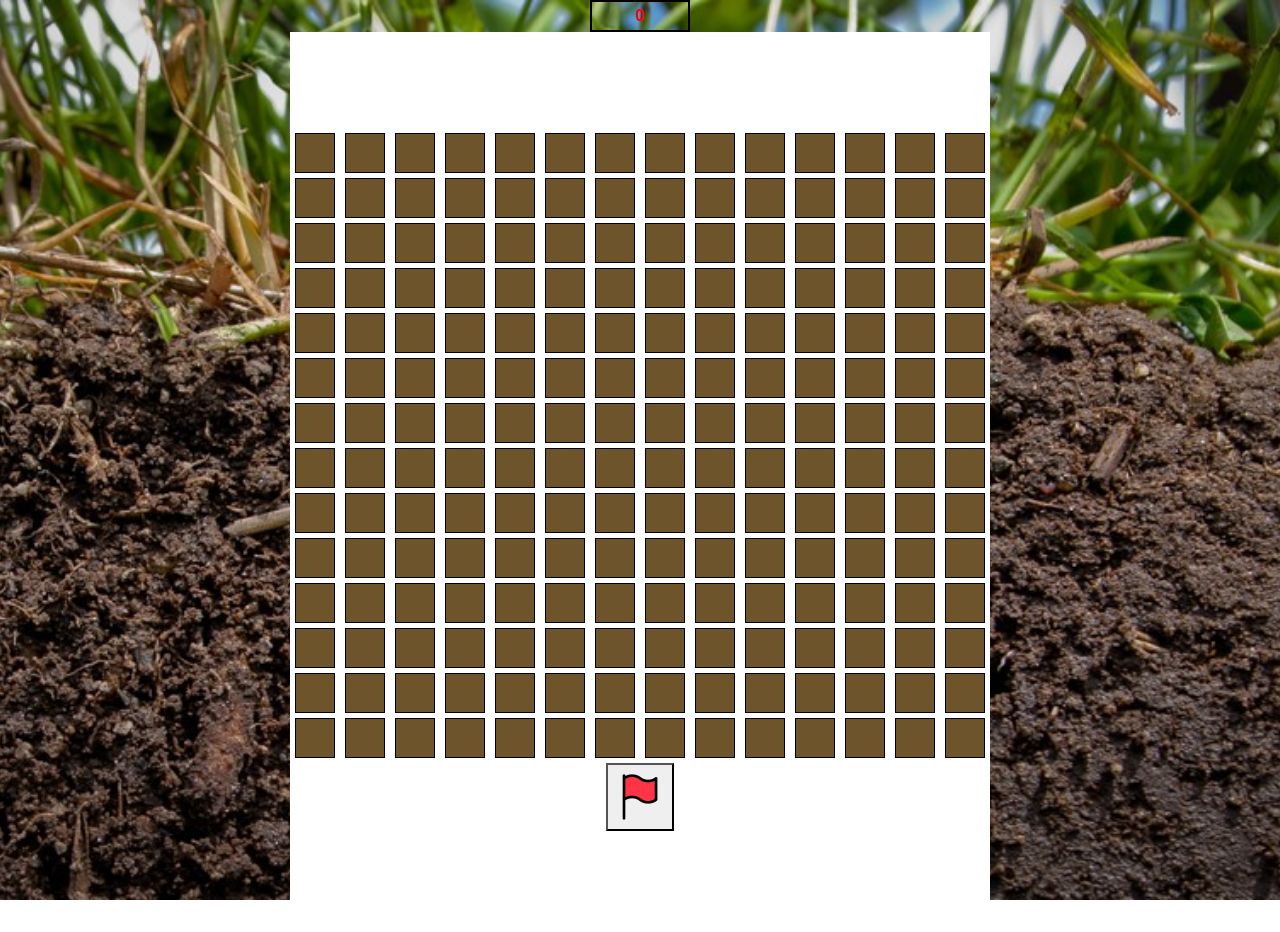
==== temp.html @ 3013266a "added favicon and bckgrd img" ====
<!DOCTYPE html>
<html lang="en">
  <head>
    <!-- Set the page title -->
    <title>Minesweeper</title>

    <!-- Set the charset we're using to UTF-8 -->
    <meta charset="UTF-8" />

    <!-- Set the screens default zoom / scale to 1 -->
    <meta name="viewport" content="width=device-width, initial-scale=1" />

    <!-- Specifies the document mode for Internet Explorer -->
    <meta http-equiv="X-UA-Compatible" content="ie=edge" />

    <!-- We are using a CSS Reset file to standardize browser default css -->
    <link rel="stylesheet" href="./reset.css" />

    <!-- This is where all of our awesome CSS code goes -->
    <link rel="stylesheet" href="./temp.css" />

    <!-- Set the Favicon  -->
    <link rel="icon" href="images/bombfavicon.png" type="image/svg+xml" />
  </head>
  <body>
    <main>

  
  <div id="timer" class="timer">
        <p>00:00</p>
      </div>
      <div id="app">   
      
        <div id="minesweeper-cont" class ="minesweep-cont-class">
          <ul id="minesweepergrid" class="minesweepergrid-class"></ul>
          <button id="flagbutton" class="flagbutton-class">Flag mode</button>
        </div>

        <section id="endsection" class="endsectionclass">
          <background-image src="images\flag(1).png"></background-image>
          <h2 id="endscreentitle">End screen</h2>

          <p id="timetext" class="timetext-class"></p>

          <div class="endsection-buttons">
            <button id="restartbutton">Restart?</button>
            <a href = "TItle.html"><button>Title screen</button></a>
          </div>
        </section>
      </div>


    </main>

    <!-- This is where we add our awesome JavaScript code -->
    <script src="./script.js"></script>
  </body>
</html>
---- temp.css ----
body {
    background-image: url(images/dirt.jpeg);
    background-position: center;
    background-repeat: no-repeat;
    background-size: cover;
}

#app {
    display: flex;
    flex-direction: column;
    align-items: center;
    justify-content: center;
    height: 100vh;
}

.minesweep-cont-class {
    display: flex;
    flex-direction: column;
    align-items: center;
    justify-content: center;
    height: 100vh;
    background-color: rgb(255, 255, 255);
}

#minesweepergrid { 
    display:grid;
    grid-template-columns: repeat(14, 50px);
    list-style:none;
    text-align:center;
    justify-content:center;
gap:0;
}

ul.minesweepergrid-class {
    list-style-type:none;
    margin:0;
    padding:0;

}

.minesweepergrid-class button {
    width: 40px;
    height: 40px;
    border: 1px solid black;
    background-color: #6e542b;
    color: #1d3557;
    font-size: 20px;
    font-weight: bold;
    cursor: pointer;
}

ul.minesweepergrid-class {
    margin:0;
    padding:0;
}

.minesweepergrid-class button:active {
    background-color: red;
    color: #f1faee;
}

.minesweepergrid-class button#bomb {
    background-color: rgb(221, 89, 89);
    color:white;
}

.minesweepergrid-class button#flagged {
    background-color: rgb(195, 195, 66);
    color:white;
}



.flagbutton-class {
   content: '';
font-size:0px;
   background-image: url(images/flag\(1\).png);
   background-size: cover;
   background-position: center;
   padding: 2rem;
}

.flagmodeon {
    background-color: green;
}

#clicked {
    background:rgb(248, 217, 137);
}

.endsectionclass {
    display:none;
    flex-direction: column;
    align-items: center;
    justify-content: center;
    background-image: url(images/ezgif-1-afaca2068d.gif);
    width: 300px;
    height: 150px;
    padding:1rem;
    border: .5rem solid rgb(156, 156, 156);
    border-radius:1rem;
    position: fixed;
    
}

.endsection-buttons {
    display: flex;
    flex-direction: row;
    align-items: center;
    justify-content: center;
}

.endsection-buttons button {
    margin:1rem;
}

.gameover {
    display:flex;
    
}

.timer {
    display:flex;
    flex-direction: column;
    align-items: center;
    width: fit-content;
    border: 2px solid black;
    color: red;
  margin: auto;
    font-size: 20px;
    padding: 5px;
   min-width: 100px;
    font: bold 1em Arial;
}
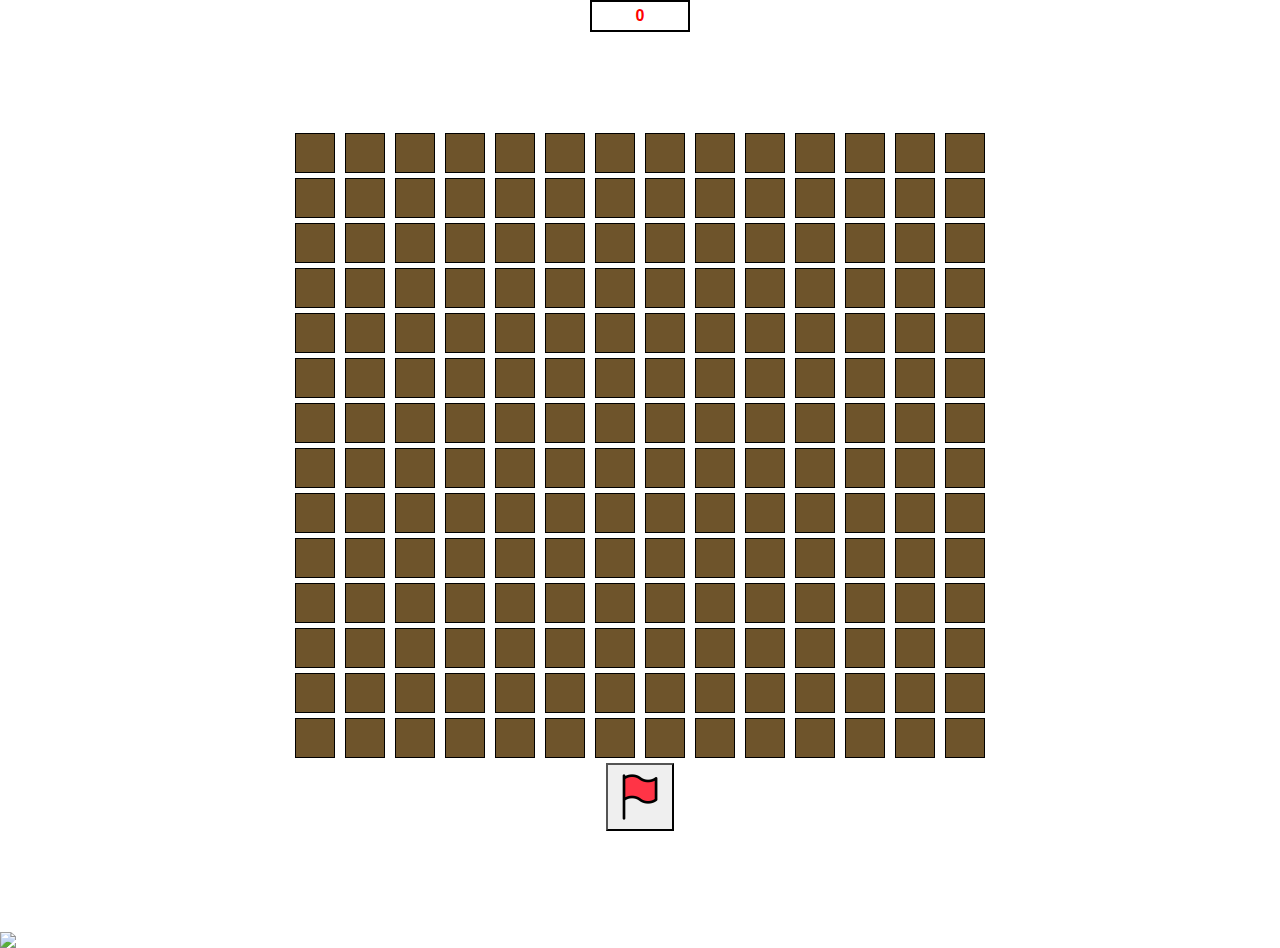
==== commit b3414586: "mole" ====
--- a/temp.html
+++ b/temp.html
@@ -2,7 +2,7 @@
 <html lang="en">
   <head>
     <!-- Set the page title -->
-    <title>Minesweeper</title>
+    <title>Group Project</title>
 
     <!-- Set the charset we're using to UTF-8 -->
     <meta charset="UTF-8" />
@@ -20,7 +20,7 @@
     <link rel="stylesheet" href="./temp.css" />
 
     <!-- Set the Favicon  -->
-    <link rel="icon" href="images/bombfavicon.png" type="image/svg+xml" />
+    <link rel="icon" href="./images/favicon/rocket.svg" type="image/svg+xml" />
   </head>
   <body>
     <main>
@@ -48,8 +48,9 @@
           </div>
         </section>
       </div>
-
-
+      <section class="molegif1">
+<img src="images/mole_1.gif">
+</section>
     </main>
 
     <!-- This is where we add our awesome JavaScript code -->
--- a/temp.css
+++ b/temp.css
@@ -1,10 +1,3 @@
-
-body {
-    background-image: url(images/dirt.jpeg);
-    background-position: center;
-    background-repeat: no-repeat;
-    background-size: cover;
-}
 
 #app {
     display: flex;
@@ -134,3 +127,9 @@
     font: bold 1em Arial;
 }
 
+.molegif1 {
+    
+    width: 200px;
+    margin: bottom 300px; ;
+
+}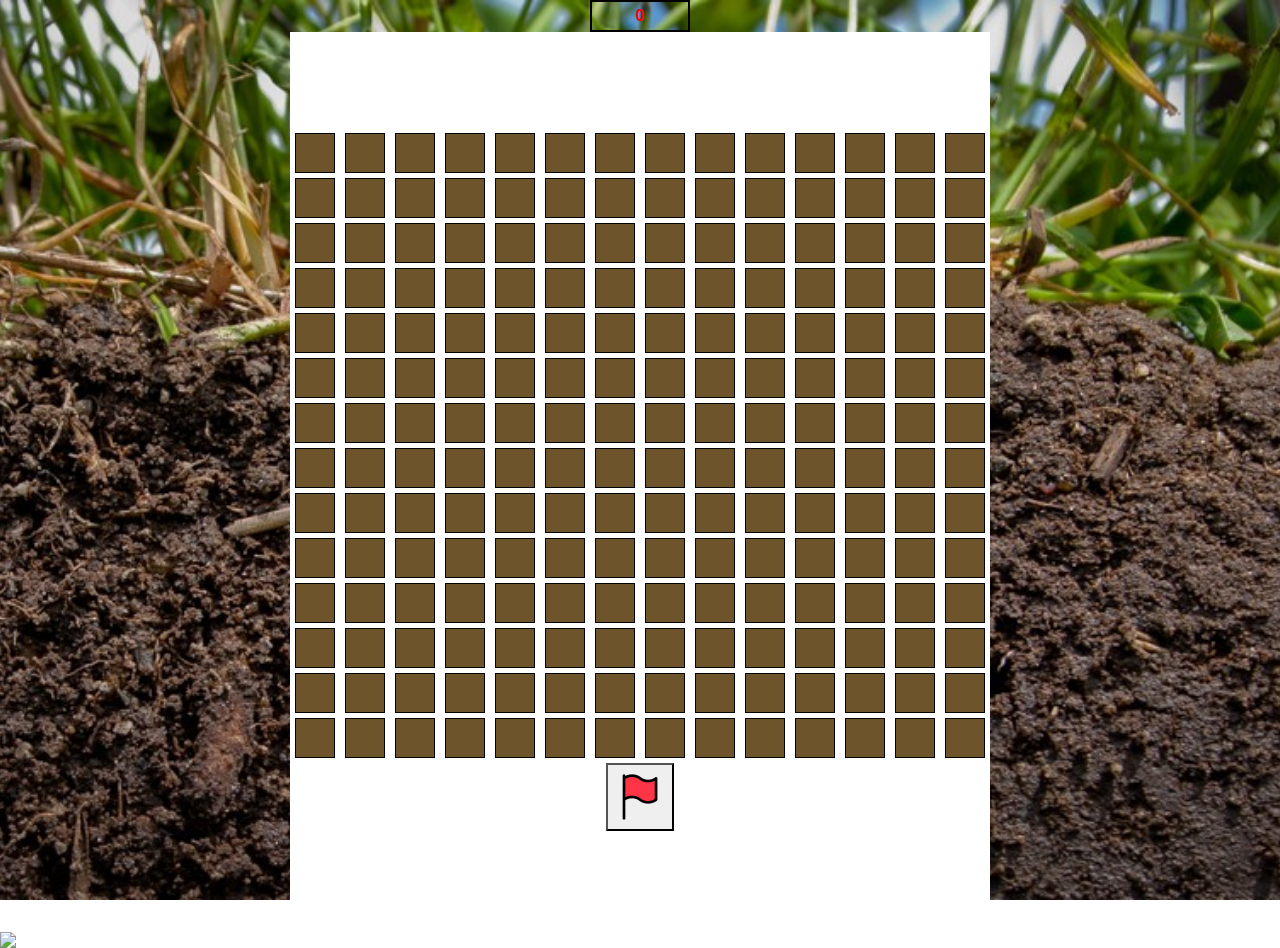
==== commit bd8b2355: "Merge branch 'main' of https://github.com/irm1005-itec1005-fall-2023/assignment-05-gitguardians" ====
--- a/temp.html
+++ b/temp.html
@@ -2,7 +2,7 @@
 <html lang="en">
   <head>
     <!-- Set the page title -->
-    <title>Group Project</title>
+    <title>Minesweeper</title>
 
     <!-- Set the charset we're using to UTF-8 -->
     <meta charset="UTF-8" />
@@ -20,7 +20,7 @@
     <link rel="stylesheet" href="./temp.css" />
 
     <!-- Set the Favicon  -->
-    <link rel="icon" href="./images/favicon/rocket.svg" type="image/svg+xml" />
+    <link rel="icon" href="images/bombfavicon.png" type="image/svg+xml" />
   </head>
   <body>
     <main>
--- a/temp.css
+++ b/temp.css
@@ -1,3 +1,10 @@
+
+body {
+    background-image: url(images/dirt.jpeg);
+    background-position: center;
+    background-repeat: no-repeat;
+    background-size: cover;
+}
 
 #app {
     display: flex;
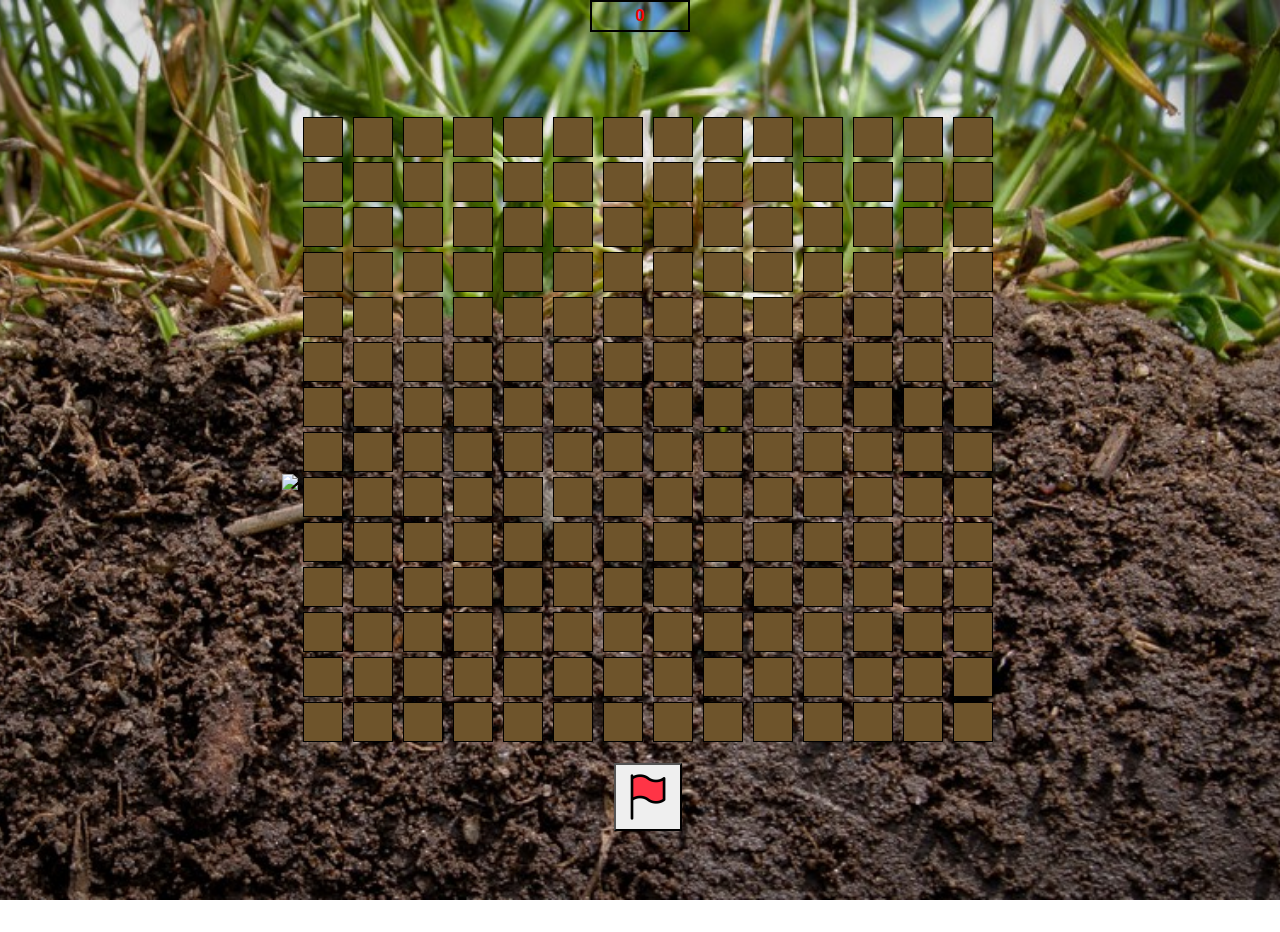
==== commit a1359ccc: "molebox" ====
--- a/temp.html
+++ b/temp.html
@@ -30,26 +30,30 @@
         <p>00:00</p>
       </div>
       <div id="app">   
-      
-        <div id="minesweeper-cont" class ="minesweep-cont-class">
-          <ul id="minesweepergrid" class="minesweepergrid-class"></ul>
-          <button id="flagbutton" class="flagbutton-class">Flag mode</button>
+        <div class="molebox">
+          <img src="images/mole_1.gif">
         </div>
 
-        <section id="endsection" class="endsectionclass">
-          <background-image src="images\flag(1).png"></background-image>
-          <h2 id="endscreentitle">End screen</h2>
+        <div class="mainbox">
+          <div id="minesweeper-cont" class ="minesweep-cont-class">
+            <ul id="minesweepergrid" class="minesweepergrid-class"></ul>
+            <button id="flagbutton" class="flagbutton-class">Flag mode</button>
+          </div>
 
-          <p id="timetext" class="timetext-class"></p>
+          <section id="endsection" class="endsectionclass">
+            <background-image src="images\flag(1).png"></background-image>
+            <h2 id="endscreentitle">End screen</h2>
 
-          <div class="endsection-buttons">
-            <button id="restartbutton">Restart?</button>
-            <a href = "TItle.html"><button>Title screen</button></a>
-          </div>
-        </section>
+            <p id="timetext" class="timetext-class"></p>
+
+            <div class="endsection-buttons">
+              <button id="restartbutton">Restart?</button>
+              <a href = "TItle.html"><button>Title screen</button></a>
+            </div>
+          </section>
+        </div>
       </div>
       <section class="molegif1">
-<img src="images/mole_1.gif">
 </section>
     </main>
 
--- a/temp.css
+++ b/temp.css
@@ -8,7 +8,7 @@
 
 #app {
     display: flex;
-    flex-direction: column;
+    flex-direction: row;
     align-items: center;
     justify-content: center;
     height: 100vh;
@@ -20,7 +20,6 @@
     align-items: center;
     justify-content: center;
     height: 100vh;
-    background-color: rgb(255, 255, 255);
 }
 
 #minesweepergrid { 
@@ -29,7 +28,6 @@
     list-style:none;
     text-align:center;
     justify-content:center;
-gap:0;
 }
 
 ul.minesweepergrid-class {
@@ -74,11 +72,12 @@
 
 .flagbutton-class {
    content: '';
-font-size:0px;
+   font-size:0px;
    background-image: url(images/flag\(1\).png);
    background-size: cover;
    background-position: center;
    padding: 2rem;
+   margin:1rem;
 }
 
 .flagmodeon {
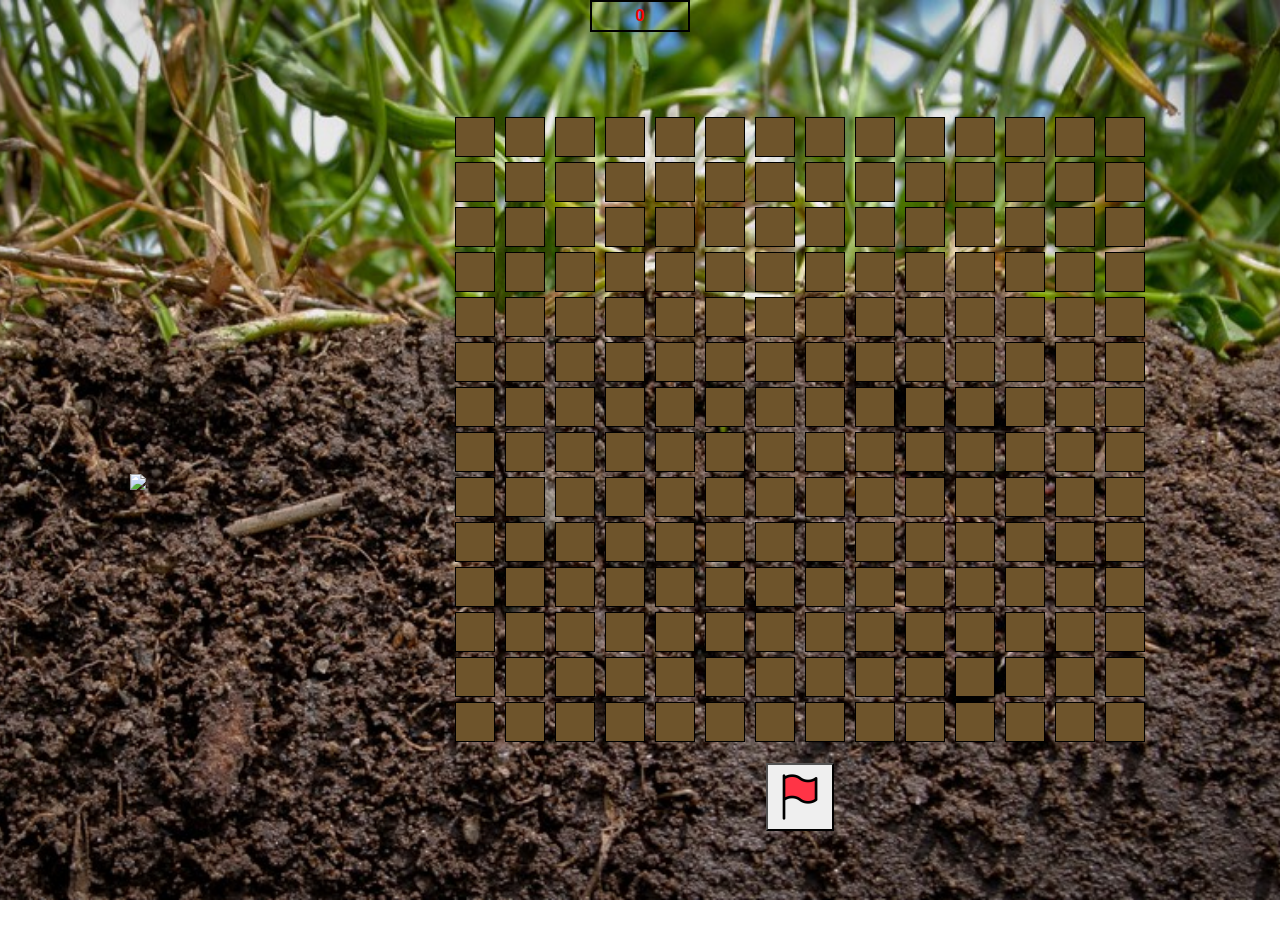
==== commit db4d1e4a: "background sizing ig" ====
--- a/temp.html
+++ b/temp.html
@@ -37,12 +37,12 @@
         <div class="mainbox">
           <div id="minesweeper-cont" class ="minesweep-cont-class">
             <ul id="minesweepergrid" class="minesweepergrid-class"></ul>
-            <button id="flagbutton" class="flagbutton-class">Flag mode</button>
+            <button id="flagbutton" class="flagbutton-class">Flag Mode</button>
           </div>
 
           <section id="endsection" class="endsectionclass">
             <background-image src="images\flag(1).png"></background-image>
-            <h2 id="endscreentitle">End screen</h2>
+            <h2 id="endscreentitle">End Screen</h2>
 
             <p id="timetext" class="timetext-class"></p>
 
--- a/temp.css
+++ b/temp.css
@@ -99,7 +99,11 @@
     padding:1rem;
     border: .5rem solid rgb(156, 156, 156);
     border-radius:1rem;
-    position: fixed;
+   position: absolute;
+    top: 50%;
+    left: 50%;
+    transform: translate(-50%, -50%);
+    z-index: 1000
     
 }
 
@@ -133,9 +137,7 @@
     font: bold 1em Arial;
 }
 
-.molegif1 {
-    
-    width: 200px;
-    margin: bottom 300px; ;
+.molebox {
+    width: 20rem;
 
 }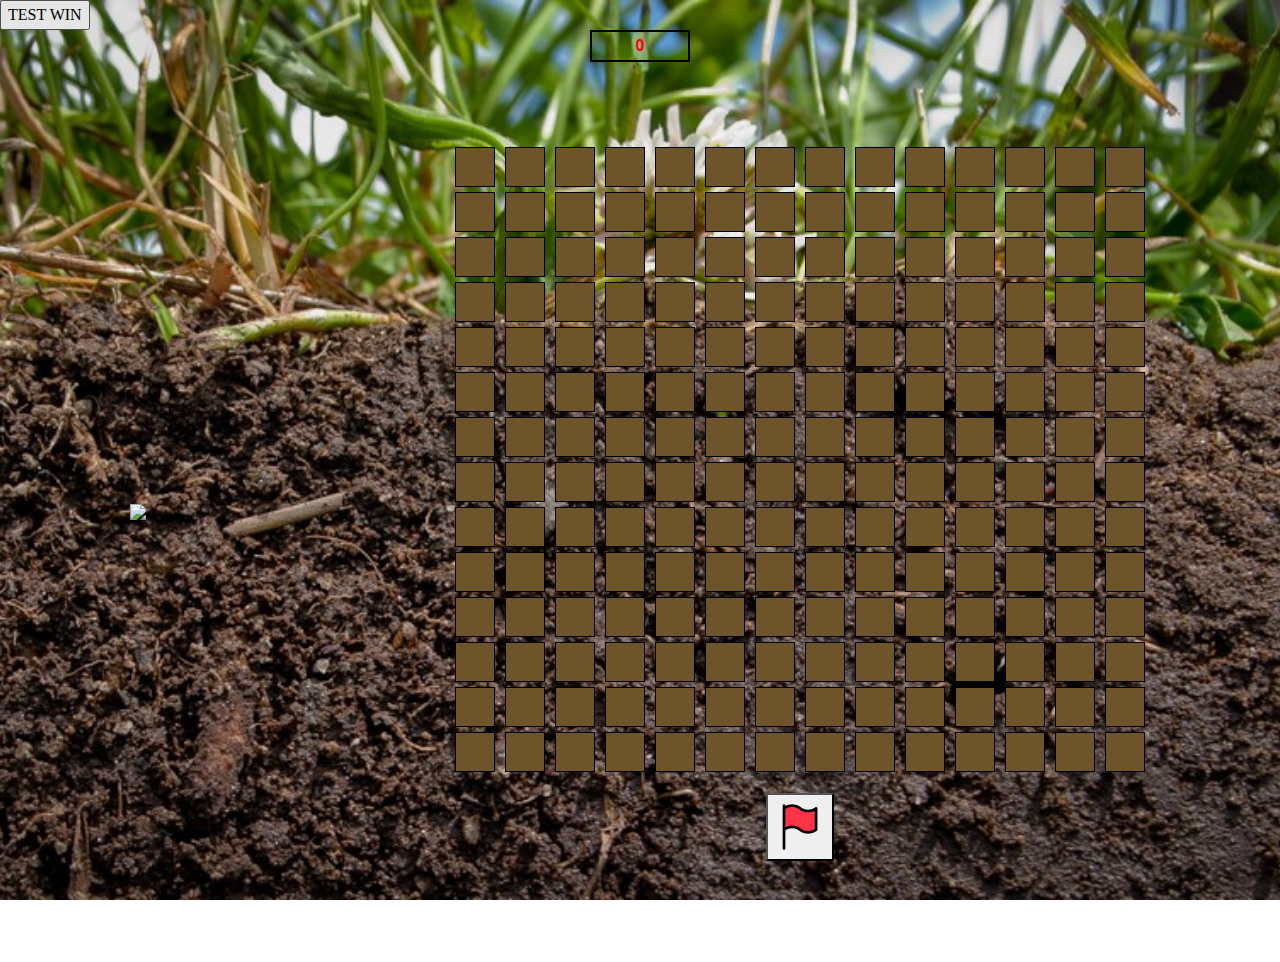
==== commit 9914d707: "timer fix" ====
--- a/temp.html
+++ b/temp.html
@@ -25,34 +25,35 @@
   <body>
     <main>
 
+      <button id="testWin">TEST WIN</button>
   
   <div id="timer" class="timer">
         <p>00:00</p>
       </div>
       <div id="app">   
-        <div class="molebox">
+<div class="molebox">
           <img src="images/mole_1.gif">
         </div>
+      
+<div class="mainbox">
+        <div id="minesweeper-cont" class ="minesweep-cont-class">
+          <ul id="minesweepergrid" class="minesweepergrid-class"></ul>
+          <button id="flagbutton" class="flagbutton-class">Flag Mode</button>
+        </div>
 
-        <div class="mainbox">
-          <div id="minesweeper-cont" class ="minesweep-cont-class">
-            <ul id="minesweepergrid" class="minesweepergrid-class"></ul>
-            <button id="flagbutton" class="flagbutton-class">Flag Mode</button>
-          </div>
-
-          <section id="endsection" class="endsectionclass">
-            <background-image src="images\flag(1).png"></background-image>
+        <section id="endsection" class="endsectionclass">
+          <background-image src="images\flag(1).png"></background-image>
             <h2 id="endscreentitle">End Screen</h2>
 
-            <p id="timetext" class="timetext-class"></p>
+          <p id="timetext" class="timetext-class"></p>
 
-            <div class="endsection-buttons">
-              <button id="restartbutton">Restart?</button>
-              <a href = "TItle.html"><button>Title screen</button></a>
-            </div>
-          </section>
-        </div>
+          <div class="endsection-buttons">
+            <button id="restartbutton">Restart?</button>
+            <a href = "index.html"><button>Title screen</button></a>
+          </div>
+        </section>
       </div>
+</div>
       <section class="molegif1">
 </section>
     </main>
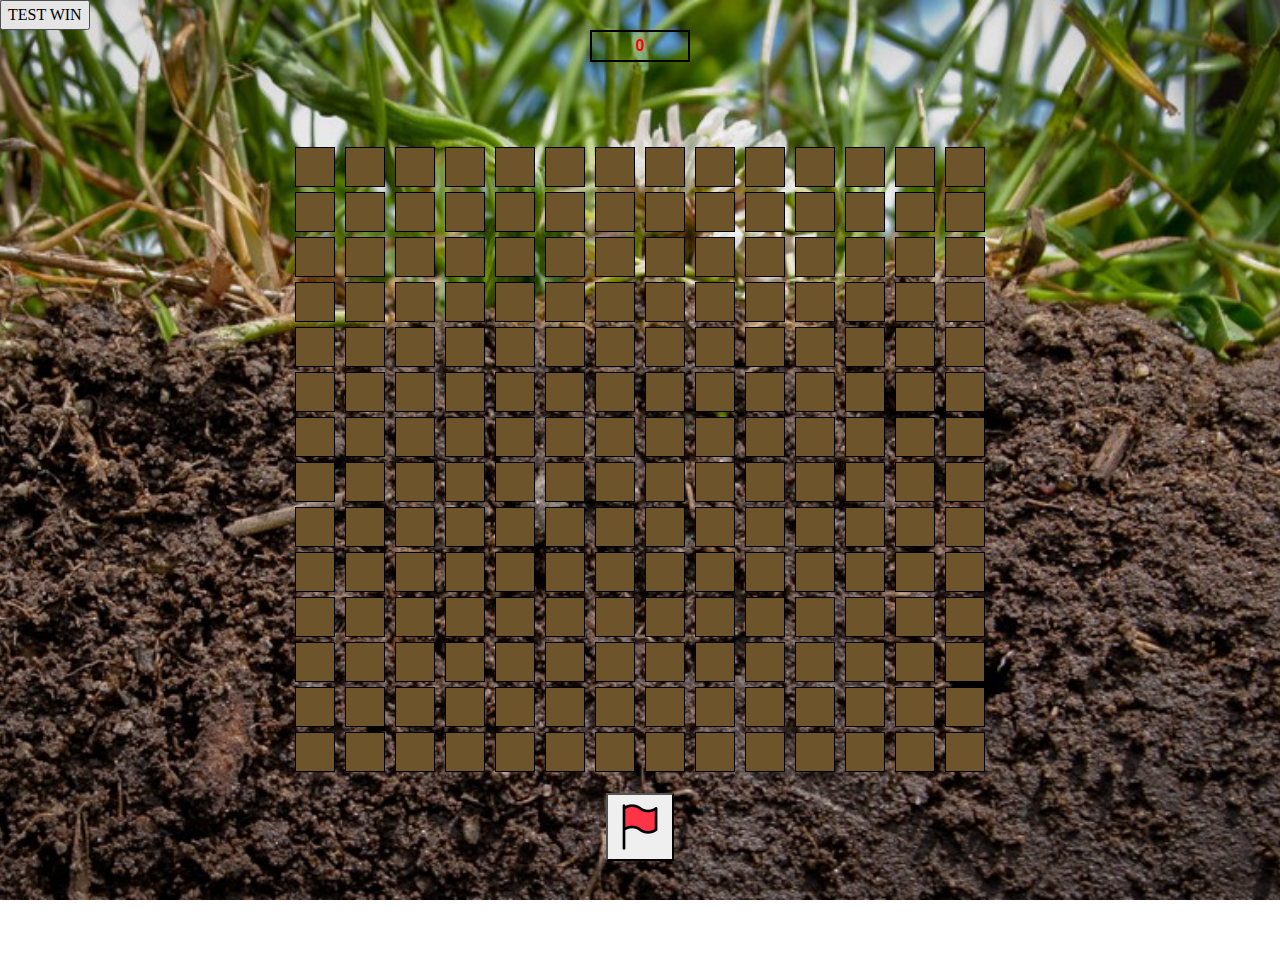
==== commit edbeef3d: "uhuhu" ====
--- a/temp.html
+++ b/temp.html
@@ -31,7 +31,7 @@
         <p>00:00</p>
       </div>
       <div id="app">   
-<div class="molebox">
+<div id="molegif" class="molebox">
           <img src="images/mole_1.gif">
         </div>
       
--- a/temp.css
+++ b/temp.css
@@ -139,5 +139,5 @@
 
 .molebox {
     width: 20rem;
-
+display: none;
 }